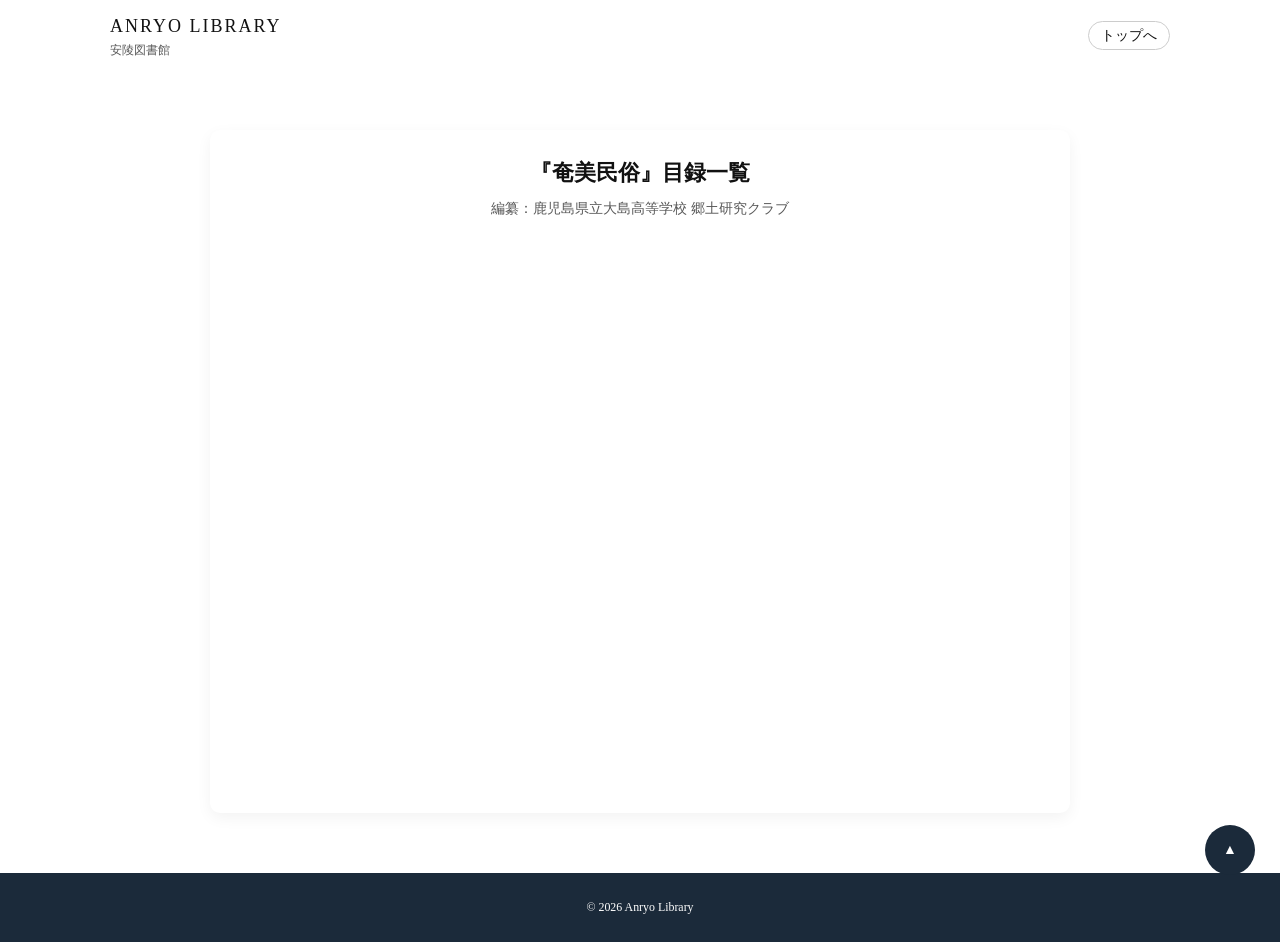
==== mokuroku.html @ 29cab305 "Add files via upload" ====
<!DOCTYPE html>
<html lang="ja">
<head>
<meta charset="utf-8">
<title>奄美民俗目録｜安陵図書館</title>
<meta name="viewport" content="width=device-width, initial-scale=1">

<link href="https://fonts.googleapis.com/css2?family=Zen+Old+Mincho&display=swap" rel="stylesheet">

<link rel="stylesheet" href="mokuroku.css">
<link rel="shortcut icon" href="img/logo2.png">
</head>

<body>

<a id="top"></a>

<header class="site-header">
  <div class="header-inner">

    <div class="brand">
      <p class="brand-main">ANRYO LIBRARY</p>
      <p class="brand-sub">安陵図書館</p>
    </div>

    <nav class="header-nav">
      <a href="index.html">トップへ</a>
    </nav>

  </div>
</header>

<main>

<section class="panel">

<h1>『奄美民俗』目録一覧</h1>
<p>編纂：鹿児島県立大島高等学校 郷土研究クラブ</p>

<div class="sheet-wrap">
  <iframe 
    src="https://docs.google.com/spreadsheets/d/e/2PACX-1vQRvx2J-KvlBBg5XAAH1xho2rT4_tysRXV-bBWLqtzX-WIp_TYqda3VWb3J2ZA7RSc1-YYmPTPqxf-u/pubhtml?widget=true&headers=false"
    loading="lazy">
  </iframe>
</div>

</section>

</main>

<footer class="site-footer">
<p>© 2026 Anryo Library</p>
</footer>

<a href="#top" class="back-to-top">▲</a>

</body>
</html>
---- mokuroku.css ----
/* ===== 全体 ===== */
*{
box-sizing:border-box;
margin:0;
padding:0;
}

html{
font-size:14px;
}

body{
font-family:"Zen Old Mincho",serif;
background:url(back/2.jpg);
color:#111;
line-height:1.6;
}

/* ===== Header ===== */
.site-header{
position:fixed;
top:0;
width:100%;
background:rgba(255,255,255,0.9);
backdrop-filter:blur(8px);
z-index:1000;
}

.header-inner{
max-width:1100px;
margin:auto;
display:flex;
justify-content:space-between;
align-items:center;
padding:12px 20px;
}

.brand-main{
font-size:18px;
letter-spacing:2px;
}

.brand-sub{
font-size:12px;
opacity:0.7;
}

.header-nav a{
text-decoration:none;
color:#111;
font-size:14px;
padding:6px 12px;
border:1px solid #ccc;
border-radius:20px;
transition:0.2s;
}

.header-nav a:hover{
background:#111;
color:#fff;
}

/* ===== Main ===== */
main{
max-width:900px;
margin:110px auto 40px;
padding:20px;
background:rgba(255,255,255,0.4);
border-radius:10px;
}

/* ===== Panel ===== */
.panel{
background:#fff;
padding:25px;
border-radius:10px;
box-shadow:0 5px 15px rgba(0,0,0,0.05);
}

h1{
font-size:22px;
margin-bottom:8px;
text-align:center;
}

.panel p{
font-size:14px;
text-align:center;
margin-bottom:20px;
opacity:0.7;
}

/* ===== シート ===== */
.sheet-wrap{
width:100%;
overflow:hidden;
border-radius:10px;
}

.sheet-wrap iframe{
width:100%;
height:60vh;
border:none;
}

/* スマホ */
@media (max-width:767px){
.sheet-wrap iframe{
height:45vh;
}
}

/* ===== Footer ===== */
.site-footer{
text-align:center;
background:#1b2a3a;
color:#fff;
font-size:0.85rem;
padding:25px;
margin-top:40px;
}

/* ===== TOPボタン ===== */
.back-to-top{
position:fixed;
bottom:25px;
right:25px;
width:50px;
height:50px;
background:#1b2a3a;
color:#fff;
text-align:center;
line-height:50px;
border-radius:50%;
text-decoration:none;
}

/* ===== スマホ ===== */
@media (max-width:767px){

.header-inner{
padding:10px 15px;
}

main{
margin-top:100px;
padding:15px;
}

.sheet-wrap iframe{
height:50vh;
}

}
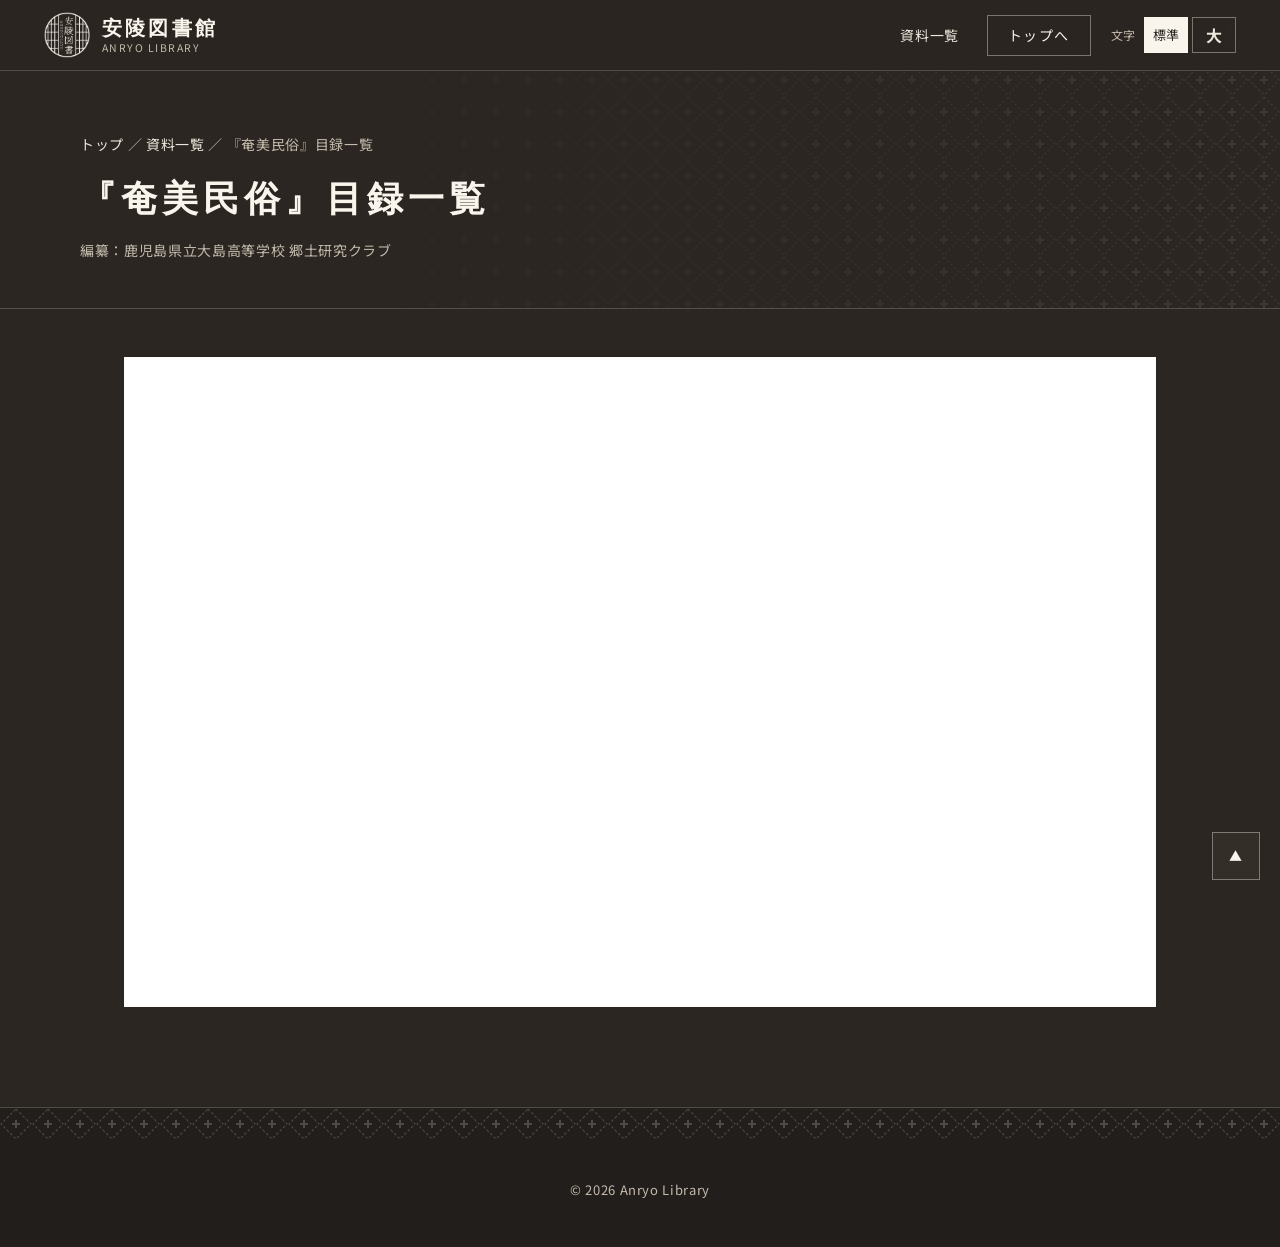
==== commit 9ce1d78d: "Add files via upload" ====
--- a/mokuroku.html
+++ b/mokuroku.html
@@ -1,58 +1,117 @@
-<!DOCTYPE html>
-<html lang="ja">
-<head>
-<meta charset="utf-8">
-<title>奄美民俗目録｜安陵図書館</title>
-<meta name="viewport" content="width=device-width, initial-scale=1">
-
-<link href="https://fonts.googleapis.com/css2?family=Zen+Old+Mincho&display=swap" rel="stylesheet">
-
-<link rel="stylesheet" href="mokuroku.css">
-<link rel="shortcut icon" href="img/logo2.png">
-</head>
-
-<body>
-
-<a id="top"></a>
-
-<header class="site-header">
-  <div class="header-inner">
-
-    <div class="brand">
-      <p class="brand-main">ANRYO LIBRARY</p>
-      <p class="brand-sub">安陵図書館</p>
-    </div>
-
-    <nav class="header-nav">
-      <a href="index.html">トップへ</a>
-    </nav>
-
-  </div>
-</header>
-
-<main>
-
-<section class="panel">
-
-<h1>『奄美民俗』目録一覧</h1>
-<p>編纂：鹿児島県立大島高等学校 郷土研究クラブ</p>
-
-<div class="sheet-wrap">
-  <iframe 
-    src="https://docs.google.com/spreadsheets/d/e/2PACX-1vQRvx2J-KvlBBg5XAAH1xho2rT4_tysRXV-bBWLqtzX-WIp_TYqda3VWb3J2ZA7RSc1-YYmPTPqxf-u/pubhtml?widget=true&headers=false"
-    loading="lazy">
-  </iframe>
-</div>
-
-</section>
-
-</main>
-
-<footer class="site-footer">
-<p>© 2026 Anryo Library</p>
-</footer>
-
-<a href="#top" class="back-to-top">▲</a>
-
-</body>
-</html>+<!DOCTYPE html>
+<!--
+  ============================================================
+   安陵図書館  奄美民俗目録（mokuroku.html）
+  ============================================================
+   ■ 文字を変えたいとき
+     「✏」マークのコメントがある場所が、書き換えるところです。
+     表の中身は Googleスプレッドシート側で変えてください。
+
+   ■ 関係するファイル
+     base.css … 全ページ共通の見た目
+     mokuroku.css … このページだけの見た目
+     site.js  … 文字サイズ切替など
+  ============================================================
+-->
+<html lang="ja">
+
+<head>
+  <meta charset="utf-8">
+
+  <!-- ✏ ブラウザのタブに出るタイトル -->
+  <title>奄美民俗目録｜安陵図書館</title>
+
+  <meta name="viewport" content="width=device-width, initial-scale=1">
+  <meta name="theme-color" content="#2b2622">
+
+  <!-- フォント（Google Fonts） -->
+  <link rel="preconnect" href="https://fonts.googleapis.com">
+  <link rel="preconnect" href="https://fonts.gstatic.com" crossorigin>
+  <link href="https://fonts.googleapis.com/css2?family=Noto+Sans+JP:wght@400;500;700&family=Shippori+Mincho+B1:wght@500;600;700&display=swap" rel="stylesheet">
+
+  <!-- 見た目（CSS） -->
+  <link rel="stylesheet" href="base.css">
+  <link rel="stylesheet" href="mokuroku.css">
+</head>
+
+<body>
+  <a id="top"></a>
+
+  <!-- キーボード操作の人向け：Tabキーで最初に出る「本文へスキップ」 -->
+  <a class="skip" href="#main">本文へスキップ</a>
+
+
+  <!-- ==========================================================
+       ヘッダー（ロゴ・メニュー・文字サイズ）
+       ========================================================== -->
+  <header class="site-header">
+
+    <!-- ロゴ（押すとトップページへ） -->
+    <a href="index.html" class="brand">
+      <img src="img/logo.png" alt="" class="brand-logo">
+      <span class="brand-name">安陵図書館<small>ANRYO LIBRARY</small></span>
+    </a>
+
+    <nav class="gnav">
+      <a class="roll" href="shiryou.html"><span data-t="資料一覧">資料一覧</span></a>
+      <a class="btn" href="index.html">トップへ</a>
+    </nav>
+
+    <!-- 文字サイズ切替（動きは site.js） -->
+    <div class="tools">
+      <div class="fs" role="group" aria-label="文字サイズ">
+        <span class="fs-label" aria-hidden="true">文字</span>
+        <button type="button" class="fs-btn" data-fs="m" aria-pressed="true">標準</button>
+        <button type="button" class="fs-btn" data-fs="l" aria-pressed="false">大</button>
+      </div>
+    </div>
+
+  </header>
+
+
+  <!-- ==========================================================
+       ページのタイトル
+       ✏ パンくず（トップ ／ …）・タイトル・説明文
+       ========================================================== -->
+  <section class="page-head">
+    <div class="inner">
+      <p class="crumb"><a class="ul" href="index.html">トップ</a> ／ <a class="ul" href="shiryou.html">資料一覧</a> ／ 『奄美民俗』目録一覧</p>
+      <h1>『奄美民俗』目録一覧</h1>
+      <p>編纂：鹿児島県立大島高等学校 郷土研究クラブ</p>
+    </div>
+  </section>
+
+
+  <!-- ==========================================================
+       本文
+       ========================================================== -->
+  <main class="page-main" id="main" tabindex="-1">
+
+    <!-- 目録（Googleスプレッドシートの埋め込み）
+         中身はスプレッドシート側で更新すれば自動で変わります。 -->
+    <section class="panel" id="sheet">
+      <div class="sheet-wrap frame">
+        <iframe
+          title="『奄美民俗』目録一覧"
+          src="https://docs.google.com/spreadsheets/d/e/2PACX-1vQRvx2J-KvlBBg5XAAH1xho2rT4_tysRXV-bBWLqtzX-WIp_TYqda3VWb3J2ZA7RSc1-YYmPTPqxf-u/pubhtml?widget=true&headers=false"
+          loading="lazy"></iframe>
+      </div>
+    </section>
+  </main>
+
+
+  <!-- ==========================================================
+       フッター
+       ========================================================== -->
+  <footer class="site-footer">
+    <div class="kasuri-band" aria-hidden="true"></div>
+    <p>© 2026 Anryo Library</p>
+  </footer>
+
+  <!-- 右下：トップに戻るボタン -->
+  <a href="#top" class="back-to-top" aria-label="トップに戻る">▲</a>
+
+  <script src="site.js"></script>
+</body>
+
+</html>
--- a/base.css
+++ b/base.css
@@ -0,0 +1,529 @@
+/* ============================================================
+   安陵図書館  共通スタイル（base.css）
+   全ページで読み込んでいます。
+   ------------------------------------------------------------
+   もくじ
+     1. 色・フォント・柄の設定        ← 色を変えたいときはここだけ
+     2. 基本（ページ全体）
+     3. 絣（かすり）柄・見出しの飾り
+     4. ホバーの動き（部品）
+     5. ヘッダー
+     6. 見出し・補足文字
+     7. ポップアップ
+     8. フッター
+     9. トップに戻るボタン
+    10. サブページ共通
+    11. ユニバーサルデザイン（スキップ・フォーカス・文字サイズ）
+    12. スマホ用メニュー
+    13. レスポンシブ（画面幅ごとの調整）
+    14. 動きを減らす設定の人向け
+   ============================================================ */
+
+
+/* ------------------------------------------------------------
+   1. 色・フォント・柄の設定
+   ここの値を変えると、サイト全体の色がまとめて変わります。
+   ------------------------------------------------------------ */
+:root {
+  /* 背景 */
+  --sumi:   #2b2622;   /* 泥染めの黒（いちばん下の背景） */
+  --sumi-2: #342e29;   /* 少し明るい黒（交互の帯・ボタンの地） */
+  --sumi-3: #3d3630;
+
+  /* 文字 */
+  --thread: #faf5ec;   /* 絹糸の白（見出し・強調） */
+  --text:   #ede6da;   /* 本文 */
+  --muted:  #c4baac;   /* 補足・注意書き */
+
+  /* 線 */
+  --line:   rgba(250, 245, 236, .2);    /* 細い区切り線 */
+  --line-2: rgba(250, 245, 236, .38);   /* 少し濃い線（枠など） */
+
+  /* 差し色 */
+  --tea:    #dcb07c;   /* テーチ木（車輪梅）の茶：ホバー・印 */
+  --doro:   #5c4332;   /* 泥田の茶：「本日」「今月」の背景 */
+
+  /* 横幅・フォント・動きのなめらかさ */
+  --max: 1120px;
+  --serif: "Shippori Mincho B1", "Yu Mincho", "Hiragino Mincho ProN", serif;   /* 明朝（見出し） */
+  --sans:  "Noto Sans JP", "Hiragino Sans", "Yu Gothic", sans-serif;            /* ゴシック（本文） */
+  --ease: cubic-bezier(.65, .05, .2, 1);
+
+  /* 絣柄（龍郷柄をイメージした菱と十字）。色を変えるときは %23 の後ろの6桁を変更 */
+  --kasuri:     url("data:image/svg+xml,%3Csvg xmlns='http://www.w3.org/2000/svg' width='32' height='32'%3E%3Cpath d='M16 1L31 16 16 31 1 16Z' fill='none' stroke='%23ece4d6' stroke-width='1.1' stroke-dasharray='2.6 2.2'/%3E%3Crect x='15' y='12' width='2' height='8' fill='%23ece4d6'/%3E%3Crect x='12' y='15' width='8' height='2' fill='%23ece4d6'/%3E%3C/svg%3E");
+  --kasuri-tea: url("data:image/svg+xml,%3Csvg xmlns='http://www.w3.org/2000/svg' width='32' height='32'%3E%3Cpath d='M16 1L31 16 16 31 1 16Z' fill='none' stroke='%23dcb07c' stroke-width='1.1' stroke-dasharray='2.6 2.2'/%3E%3Crect x='15' y='12' width='2' height='8' fill='%23dcb07c'/%3E%3Crect x='12' y='15' width='8' height='2' fill='%23dcb07c'/%3E%3C/svg%3E");
+}
+
+
+/* ------------------------------------------------------------
+   2. 基本（ページ全体）
+   ------------------------------------------------------------ */
+*, *::before, *::after { box-sizing: border-box; margin: 0; padding: 0; }
+
+html {
+  scroll-behavior: smooth;
+  scroll-padding-top: 90px;   /* ページ内リンクで飛んだとき、ヘッダーに隠れないように */
+  font-size: 100%;
+}
+html.fs-l { font-size: 118.75%; }   /* 文字サイズ「大」を押したとき */
+
+body {
+  font-family: var(--sans);
+  font-size: 1.0312rem;
+  color: var(--text);
+  line-height: 2;
+  letter-spacing: .04em;
+  background: var(--sumi);
+  -webkit-font-smoothing: antialiased;
+}
+
+img { max-width: 100%; display: block; }
+a { color: inherit; text-decoration: none; }
+ul, ol { list-style: none; }
+::selection { background: var(--tea); color: var(--sumi); }
+
+
+/* ------------------------------------------------------------
+   3. 絣（かすり）柄・見出しの飾り
+   ------------------------------------------------------------ */
+.kasuri, .kasuri-band { background-image: var(--kasuri); background-size: 32px 32px; }
+.kasuri-band { height: 32px; opacity: .22; }   /* フッター上の柄の帯 */
+
+/* 見出しの下の「糸のかすれ」 */
+.thread {
+  display: block;
+  width: 96px;
+  height: 5px;
+  margin-top: 14px;
+  background:
+    repeating-linear-gradient(90deg, var(--tea) 0 9px, transparent 9px 12px, var(--tea) 12px 14px, transparent 14px 19px) top / 100% 1px no-repeat,
+    repeating-linear-gradient(90deg, transparent 0 4px, var(--thread) 4px 7px, transparent 7px 13px) bottom / 100% 1px no-repeat;
+  opacity: .9;
+}
+
+
+/* ------------------------------------------------------------
+   4. ホバーの動き（部品）
+   ------------------------------------------------------------ */
+
+/* .roll … 文字が上に抜けて、下から茶色の文字が入ってくる（ヘッダーのメニュー） */
+.roll { display: inline-block; overflow: hidden; vertical-align: top; line-height: 1.6; }
+.roll span { position: relative; display: inline-block; transition: transform .5s var(--ease); }
+.roll span::after {
+  content: attr(data-t);
+  position: absolute;
+  left: 0; top: 100%;
+  color: var(--tea);
+}
+.roll:hover span, .roll:focus-visible span { transform: translateY(-100%); }
+
+/* .ul … 下線が左から引かれ、離すと右へ抜ける */
+.ul {
+  background: linear-gradient(currentColor, currentColor) right bottom / 0 1px no-repeat;
+  transition: background-size .5s var(--ease), color .3s;
+  padding-bottom: 1px;
+}
+.ul:hover { background-position: left bottom; background-size: 100% 1px; color: var(--thread); }
+
+/* .arw … 線の矢印（ホバーで伸びる） */
+.arw {
+  position: relative;
+  display: inline-block;
+  width: 26px;
+  height: 1px;
+  background: currentColor;
+  vertical-align: middle;
+  transition: width .5s var(--ease);
+}
+.arw::after {
+  content: "";
+  position: absolute;
+  right: 1px; top: -3px;
+  width: 7px; height: 7px;
+  border-top: 1px solid currentColor;
+  border-right: 1px solid currentColor;
+  transform: rotate(45deg);
+  transform-origin: center;
+}
+a:hover .arw { width: 44px; }
+
+/* .btn … 枠線ボタン（ホバーで下から白く染まる） */
+.btn {
+  position: relative;
+  display: inline-block;
+  padding: 9px 20px;
+  border: 1px solid var(--line-2);
+  color: var(--thread);
+  font-size: 0.875rem;
+  line-height: 1.5;
+  letter-spacing: .1em;
+  white-space: nowrap;
+  overflow: hidden;
+  isolation: isolate;
+  transition: color .45s var(--ease), border-color .45s;
+}
+.btn::before {
+  content: "";
+  position: absolute;
+  inset: 0;
+  z-index: -1;
+  background: var(--thread);
+  transform: scaleY(0);
+  transform-origin: bottom;
+  transition: transform .45s var(--ease);
+}
+.btn:hover { color: var(--sumi); border-color: var(--thread); }
+.btn:hover::before { transform: scaleY(1); }
+
+
+/* ------------------------------------------------------------
+   5. ヘッダー
+   ------------------------------------------------------------ */
+.site-header {
+  position: fixed;
+  inset: 0 0 auto 0;
+  z-index: 1000;
+  display: flex;
+  align-items: center;
+  justify-content: space-between;
+  gap: 20px;
+  padding: 12px clamp(16px, 4vw, 44px);
+  background: rgba(43, 38, 34, .88);
+  -webkit-backdrop-filter: blur(10px);
+  backdrop-filter: blur(10px);
+  border-bottom: 1px solid var(--line);
+}
+
+/* ロゴ */
+.logo-h1 { font-size: inherit; font-weight: inherit; line-height: 1; }
+.brand { display: flex; align-items: center; gap: 12px; color: var(--thread); }
+.brand-logo { width: 46px; height: 46px; filter: invert(.92) sepia(.15); transition: transform .9s var(--ease); }
+.brand:hover .brand-logo { transform: rotate(90deg); }
+.brand-name {
+  font-family: var(--serif);
+  font-size: 1.25rem;
+  font-weight: 600;
+  letter-spacing: .16em;
+  line-height: 1.3;
+  white-space: nowrap;
+}
+.brand-name small {
+  display: block;
+  font-family: var(--sans);
+  font-size: 0.6562rem;
+  font-weight: 400;
+  letter-spacing: .14em;
+  color: var(--muted);
+}
+
+/* メニュー */
+.gnav { display: flex; align-items: center; gap: clamp(16px, 2.2vw, 30px); font-size: 0.875rem; color: var(--text); }
+.mokuroku { display: flex; }
+
+/* サブページのヘッダー（メニューが少ないので常に横並び） */
+.site-header .gnav:not(#gnav) { margin-left: auto; }
+
+
+/* ------------------------------------------------------------
+   6. 見出し・補足文字
+   ------------------------------------------------------------ */
+h3 {
+  font-family: var(--serif);
+  font-weight: 600;
+  font-size: 1.125rem;
+  letter-spacing: .1em;
+  color: var(--thread);
+  margin-bottom: 12px;
+}
+.muted { color: var(--muted); font-size: 0.875rem; }
+
+
+/* ------------------------------------------------------------
+   7. ポップアップ（開いたときに数秒出て消えるお知らせ）
+   ------------------------------------------------------------ */
+.popup {
+  position: fixed;
+  left: 50%;
+  top: 96px;
+  transform: translateX(-50%);
+  z-index: 1500;
+  width: min(90vw, 440px);
+  padding: 14px 22px;
+  background: var(--thread);
+  color: var(--sumi);
+  text-align: center;
+  animation: fadeOut 4s forwards;   /* 4秒で消える */
+  pointer-events: none;
+}
+.popup p { font-size: 0.9375rem; line-height: 1.7; }
+@keyframes fadeOut {
+  0%   { opacity: 1; }
+  80%  { opacity: 1; }
+  100% { opacity: 0; visibility: hidden; }
+}
+
+
+/* ------------------------------------------------------------
+   8. フッター
+   ------------------------------------------------------------ */
+.site-footer {
+  background: #221e1b;
+  color: var(--muted);
+  text-align: center;
+  padding: 0 20px 44px;
+  font-size: 0.8125rem;
+  line-height: 2.1;
+  border-top: 1px solid var(--line);
+}
+.site-footer .kasuri-band { margin: 0 -20px 36px; }
+.site-footer .f-title { font-family: var(--serif); color: var(--text); letter-spacing: .12em; }
+.site-footer a:hover { color: var(--thread); }
+
+
+/* ------------------------------------------------------------
+   9. トップに戻るボタン（右下）
+   ------------------------------------------------------------ */
+.back-to-top {
+  position: fixed;
+  right: 20px;
+  bottom: 20px;
+  z-index: 1200;
+  width: 48px;
+  height: 48px;
+  display: grid;
+  place-items: center;
+  background: var(--sumi-2);
+  border: 1px solid var(--line-2);
+  color: var(--thread);
+  font-size: 0.8125rem;
+  overflow: hidden;
+  isolation: isolate;
+  transition: color .4s var(--ease), border-color .4s;
+}
+.back-to-top::before {
+  content: "";
+  position: absolute;
+  inset: 0;
+  z-index: -1;
+  background: var(--tea);
+  transform: translateY(100%);
+  transition: transform .45s var(--ease);
+}
+.back-to-top:hover { color: var(--sumi); border-color: var(--tea); }
+.back-to-top:hover::before { transform: none; }
+
+
+/* ------------------------------------------------------------
+   10. サブページ共通（資料一覧・目録・図書だより・coming soon）
+   ------------------------------------------------------------ */
+
+/* ページ上部のタイトル部分 */
+.page-head {
+  position: relative;
+  padding: 130px clamp(18px, 4vw, 44px) 44px;
+  border-bottom: 1px solid var(--line);
+  overflow: hidden;
+}
+.page-head::before {   /* 右側にうすく絣柄 */
+  content: "";
+  position: absolute;
+  inset: 0;
+  background-image: var(--kasuri);
+  background-size: 32px 32px;
+  opacity: .1;
+  -webkit-mask-image: linear-gradient(90deg, transparent 20%, #000 100%);
+  mask-image: linear-gradient(90deg, transparent 20%, #000 100%);
+}
+.page-head .inner { position: relative; max-width: var(--max); margin: 0 auto; }
+.page-head h1, .page-head h2 {
+  font-family: var(--serif);
+  font-weight: 600;
+  font-size: clamp(1.625rem, 3.6vw, 2.25rem);
+  letter-spacing: .14em;
+  line-height: 1.5;
+  color: var(--thread);
+}
+.page-head p { margin-top: 10px; color: var(--muted); font-size: 0.875rem; }
+
+/* パンくず（トップ ／ 資料一覧） */
+.crumb { font-size: 0.8125rem; color: var(--muted); margin-bottom: 14px !important; margin-top: 0 !important; }
+.crumb a { color: var(--text); }
+
+/* 本文の枠 */
+.page-main {
+  max-width: var(--max);
+  margin: 0 auto;
+  padding: 48px clamp(18px, 4vw, 44px) 100px;
+}
+
+/* スプレッドシートなどの埋め込み枠 */
+.frame {
+  border: 1px solid var(--line-2);
+  overflow: hidden;
+  background: #fff;
+}
+.frame iframe { display: block; width: 100%; height: 72vh; min-height: 460px; border: 0; }
+
+
+/* ------------------------------------------------------------
+   11. ユニバーサルデザイン
+   ------------------------------------------------------------ */
+
+/* 本文へスキップ（Tabキーを押すと左上に出る） */
+.skip {
+  position: fixed;
+  left: 12px; top: -60px;
+  z-index: 3000;
+  padding: 10px 18px;
+  background: var(--thread);
+  color: var(--sumi);
+  font-weight: 700;
+  transition: top .2s;
+}
+.skip:focus { top: 12px; }
+
+/* キーボードで選んでいる場所をはっきり見せる */
+:focus-visible { outline: 3px solid var(--tea); outline-offset: 3px; }
+main:focus { outline: none; }
+
+/* 画面には出さず、読み上げソフトだけが読む */
+.sr-only { position: absolute; width: 1px; height: 1px; overflow: hidden; clip: rect(0 0 0 0); white-space: nowrap; }
+
+/* 文字サイズ切替ボタン（標準 / 大） */
+.tools { display: flex; align-items: center; gap: 10px; }
+.fs { display: flex; align-items: center; gap: 4px; }
+.fs-label { font-size: 0.75rem; color: var(--muted); margin-right: 4px; }
+.fs-btn {
+  min-width: 44px;
+  min-height: 36px;
+  padding: 0 8px;
+  background: transparent;
+  border: 1px solid var(--line-2);
+  color: var(--text);
+  font: inherit;
+  font-size: 0.8125rem;
+  white-space: nowrap;
+  cursor: pointer;
+  transition: background .3s, color .3s, border-color .3s;
+}
+.fs-btn[data-fs="l"] { font-size: 1rem; font-weight: 700; }
+.fs-btn:hover { border-color: var(--tea); }
+.fs-btn[aria-pressed="true"] { background: var(--thread); color: var(--sumi); border-color: var(--thread); }
+
+
+/* ------------------------------------------------------------
+   12. スマホ用メニュー（ボタン本体。開いたときの見た目は 13 の中）
+   ------------------------------------------------------------ */
+.menu-btn {
+  display: none;   /* PCでは隠す */
+  align-items: center;
+  gap: 8px;
+  min-height: 44px;
+  padding: 0 12px;
+  background: transparent;
+  border: 1px solid var(--line-2);
+  color: var(--thread);
+  font: inherit;
+  font-size: 0.8125rem;
+  white-space: nowrap;
+  cursor: pointer;
+}
+/* 二本線 → ×（開いたとき） */
+.menu-btn .bars { position: relative; width: 18px; height: 10px; }
+.menu-btn .bars i {
+  position: absolute; left: 0;
+  width: 100%; height: 1.5px;
+  background: currentColor;
+  transition: transform .4s var(--ease), top .4s var(--ease);
+}
+.menu-btn .bars i:first-child { top: 0; }
+.menu-btn .bars i:last-child  { top: 8.5px; }
+.menu-open .menu-btn .bars i:first-child { top: 4.25px; transform: rotate(45deg); }
+.menu-open .menu-btn .bars i:last-child  { top: 4.25px; transform: rotate(-45deg); }
+
+
+/* ------------------------------------------------------------
+   13. レスポンシブ（画面幅ごとの調整）
+   ------------------------------------------------------------ */
+
+/* タブレット・スマホ（幅1020px以下）：メニューを全画面の開閉式に */
+@media (max-width: 1020px) {
+  .menu-btn { display: inline-flex; }
+
+  .menu-open .site-header { -webkit-backdrop-filter: none; backdrop-filter: none; background: var(--sumi); }
+  .menu-open body { overflow: hidden; }
+
+  .site-header .gnav#gnav {
+    position: fixed;
+    inset: 0;
+    z-index: -1;
+    flex-direction: column;
+    align-items: stretch;
+    justify-content: center;
+    gap: 0;
+    padding: 90px 28px 40px;
+    background: var(--sumi) var(--kasuri) right bottom / 32px 32px;
+    background-blend-mode: soft-light;
+    opacity: 0;
+    visibility: hidden;
+    transition: opacity .4s var(--ease), visibility .4s;
+  }
+  .site-header .gnav#gnav::before {
+    content: "";
+    position: absolute; inset: 0;
+    background: linear-gradient(180deg, rgba(43,38,34,.97) 40%, rgba(43,38,34,.86));
+    z-index: -1;
+  }
+  .menu-open .site-header .gnav#gnav { opacity: 1; visibility: visible; }
+
+  /* メニューの各項目（スマホでは文字の入れ替わりはなし） */
+  .site-header .gnav#gnav .roll {
+    display: block;
+    padding: 14px 4px;
+    border-bottom: 1px solid var(--line);
+    font-family: var(--serif);
+    font-size: 1.25rem;
+    line-height: 1.6;
+    color: var(--thread);
+  }
+  .site-header .gnav#gnav .roll span { transform: none !important; }
+  .site-header .gnav#gnav .roll span::after { display: none; }
+  .site-header .gnav#gnav .roll:hover { color: var(--tea); padding-left: 10px; transition: padding .4s var(--ease), color .3s; }
+
+  .site-header .gnav#gnav .mokuroku { margin-top: 26px; }
+  .site-header .gnav#gnav .btn { width: 100%; text-align: center; padding: 14px; font-size: 1rem; }
+}
+
+/* 幅880px以下：ロゴを少し小さく */
+@media (max-width: 880px) {
+  .brand-logo { width: 40px; height: 40px; }
+  .brand-name { font-size: 1.0625rem; }
+}
+
+/* スマホ（幅520px以下） */
+@media (max-width: 520px) {
+  .site-header { padding-left: 12px; padding-right: 12px; gap: 8px; }
+  .brand { gap: 8px; }
+  .brand-logo { width: 34px; height: 34px; }
+  .brand-name { font-size: 1rem; letter-spacing: .08em; }
+  .brand-name small { display: none; }
+
+  .tools { gap: 6px; }
+  .fs-label { display: none; }
+  .fs-btn { min-width: 40px; min-height: 40px; padding: 0 6px; }
+
+  .menu-btn { min-height: 40px; padding: 0 10px; }
+  /* 「メニュー」の文字は画面に出さず、読み上げだけ */
+  .menu-btn .menu-txt { font-size: 0.75rem; position: absolute; width: 1px; height: 1px; overflow: hidden; clip: rect(0 0 0 0); }
+
+  .site-header .gnav:not(#gnav) .roll { display: none; }
+  .site-header .gnav:not(#gnav) .btn { padding: 8px 12px; }
+}
+
+
+/* ------------------------------------------------------------
+   14. 端末で「視差効果を減らす」設定の人向け
+   ------------------------------------------------------------ */
+@media (prefers-reduced-motion: reduce) {
+  *, *::before, *::after { transition: none !important; }
+}
--- a/mokuroku.css
+++ b/mokuroku.css
@@ -1,154 +1,7 @@
-/* ===== 全体 ===== */
-*{
-box-sizing:border-box;
-margin:0;
-padding:0;
-}
-
-html{
-font-size:14px;
-}
-
-body{
-font-family:"Zen Old Mincho",serif;
-background:url(back/2.jpg);
-color:#111;
-line-height:1.6;
-}
-
-/* ===== Header ===== */
-.site-header{
-position:fixed;
-top:0;
-width:100%;
-background:rgba(255,255,255,0.9);
-backdrop-filter:blur(8px);
-z-index:1000;
-}
-
-.header-inner{
-max-width:1100px;
-margin:auto;
-display:flex;
-justify-content:space-between;
-align-items:center;
-padding:12px 20px;
-}
-
-.brand-main{
-font-size:18px;
-letter-spacing:2px;
-}
-
-.brand-sub{
-font-size:12px;
-opacity:0.7;
-}
-
-.header-nav a{
-text-decoration:none;
-color:#111;
-font-size:14px;
-padding:6px 12px;
-border:1px solid #ccc;
-border-radius:20px;
-transition:0.2s;
-}
-
-.header-nav a:hover{
-background:#111;
-color:#fff;
-}
-
-/* ===== Main ===== */
-main{
-max-width:900px;
-margin:110px auto 40px;
-padding:20px;
-background:rgba(255,255,255,0.4);
-border-radius:10px;
-}
-
-/* ===== Panel ===== */
-.panel{
-background:#fff;
-padding:25px;
-border-radius:10px;
-box-shadow:0 5px 15px rgba(0,0,0,0.05);
-}
-
-h1{
-font-size:22px;
-margin-bottom:8px;
-text-align:center;
-}
-
-.panel p{
-font-size:14px;
-text-align:center;
-margin-bottom:20px;
-opacity:0.7;
-}
-
-/* ===== シート ===== */
-.sheet-wrap{
-width:100%;
-overflow:hidden;
-border-radius:10px;
-}
-
-.sheet-wrap iframe{
-width:100%;
-height:60vh;
-border:none;
-}
-
-/* スマホ */
-@media (max-width:767px){
-.sheet-wrap iframe{
-height:45vh;
-}
-}
-
-/* ===== Footer ===== */
-.site-footer{
-text-align:center;
-background:#1b2a3a;
-color:#fff;
-font-size:0.85rem;
-padding:25px;
-margin-top:40px;
-}
-
-/* ===== TOPボタン ===== */
-.back-to-top{
-position:fixed;
-bottom:25px;
-right:25px;
-width:50px;
-height:50px;
-background:#1b2a3a;
-color:#fff;
-text-align:center;
-line-height:50px;
-border-radius:50%;
-text-decoration:none;
-}
-
-/* ===== スマホ ===== */
-@media (max-width:767px){
-
-.header-inner{
-padding:10px 15px;
-}
-
-main{
-margin-top:100px;
-padding:15px;
-}
-
-.sheet-wrap iframe{
-height:50vh;
-}
-
-}+/* ============================================================
+   安陵図書館  『奄美民俗』目録ページ専用（mokuroku.css）
+   共通部分（埋め込み枠 .frame など）は base.css
+   ============================================================ */
+
+/* 表が横に長いときは横スクロールできるように */
+.sheet-wrap { width: 100%; overflow-x: auto; }
